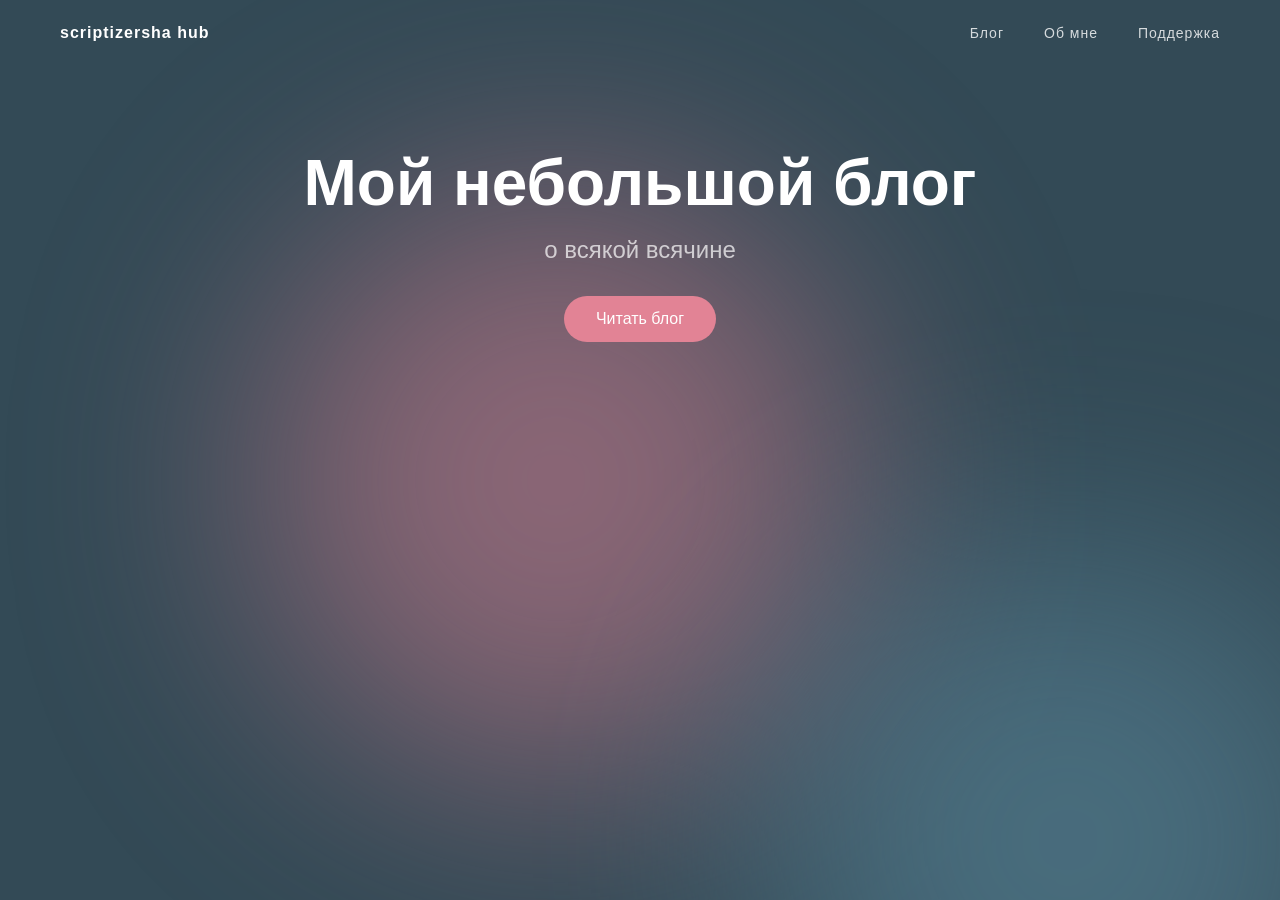
==== index.html @ 99f965ef "Тест изменений" ====
<!DOCTYPE html>
<html lang="ru">
<head>
  <meta charset="UTF-8">
  <meta name="viewport" content="width=device-width, initial-scale=1.0">
  <title>scriptizersha hub</title>

  <!-- Шрифт -->
  <link rel="stylesheet" href="fonts/pp-object-sans.css">

  <!-- Стили -->
  <link rel="stylesheet" href="styles.css">
</head>
<body>
   <div class="bg">
    <div class="blob blob--1"></div>
    <div class="blob blob--2"></div>
  </div>

  <header class="header">
    <div class="container header__inner">
      <div class="logo">scriptizersha hub</div>

      <nav class="nav">
        <a href="#" class="nav__link">Блог</a>
        <a href="#" class="nav__link">Об мне</a>
        <a href="#" class="nav__link">Поддержка</a>
      </nav>
    </div>
  </header>

<main>
  <section class="hero">
    <div class="container hero__inner">
      
      <h1 class="hero__title">Мой небольшой блог</h1>
      <p class="hero__subtitle">о всякой всячине</p>

      <button class="btn">Читать блог</button>

    </div>
  </section>

  </div>
</section>

</main>

<script>
const blob1 = document.querySelector('.blob--1');
const blob2 = document.querySelector('.blob--2');

document.addEventListener('mousemove', (e) => {
  const x = e.clientX / window.innerWidth;
  const y = e.clientY / window.innerHeight;

  // движение с разной скоростью (параллакс)
  blob1.style.transform = `translate(${x * 500}px, ${y * 500}px)`;
  blob2.style.transform = `translate(${x * -500}px, ${y * -500}px)`;
});
</script>

</body>
</html>
---- styles.css ----
* {
  margin: 0;
  padding: 0;
  box-sizing: border-box;
}

body {
  font-family: 'PP Object Sans', sans-serif;
  background-color: #334a56;
  color: #ffffff;
}

/* Container */
.container {
  max-width: 1200px;
  margin: 0 auto;
  padding: 0 20px;
}

/* Header */
.header {
  padding: 24px 0;
}

.header__inner {
  display: flex;
  justify-content: space-between;
  align-items: center;
}

.logo {
  font-weight: 600;
  letter-spacing: 1px;
}

.nav {
  display: flex;
  gap: 40px;
}

.nav__link {
  text-decoration: none;
  color: #fff;
  font-size: 14px;
  letter-spacing: 1px;
  opacity: 0.8;
  transition: opacity 0.3s ease;
}

.nav__link:hover {
  opacity: 1;
}

/* Hero */
.hero {
  text-align: center;
  margin-top: 80px;
}

.hero__inner {
  display: flex;
  flex-direction: column;
  align-items: center;
}

.hero__title {
  font-size: 64px;
  font-weight: 600;
  margin-bottom: 16px;
}

.hero__subtitle {
  font-size: 24px;
  opacity: 0.7;
  margin-bottom: 32px;
}

/* Button */
.btn {
  background-color: #e28395;
  border: none;
  padding: 14px 32px;
  border-radius: 999px;
  font-size: 16px;
  color: white;
  cursor: pointer;
  transition: all 0.3s ease;
}

.btn:hover {
  transform: translateY(-2px);
  box-shadow: 0 8px 20px rgba(0, 0, 0, 0.2);
}

.planet {
  margin-top: 60px;
  display: flex;
  justify-content: center;
}

.planet__img {
  width: 690px;
  max-width: 100%;
  height: auto;
}


/* Responsive */
@media (max-width: 768px) {
  .hero__title {
    font-size: 40px;
  }

  .nav {
    gap: 20px;
  }

  .planet-placeholder {
    width: 300px;
    height: 220px;
  }
}

/* Gallery */
.gallery {
  margin-top: 120px;
}

.gallery__item {
  display: flex;
  align-items: center;
  justify-content: space-between;
  gap: 60px;
  margin-bottom: 120px;
}

.gallery__item--reverse {
  flex-direction: row-reverse;
}

.gallery__image img {
  width: 500px;
  max-width: 100%;
  border-radius: 20px;
}

.gallery__content {
  max-width: 400px;
}

.gallery__title {
  font-size: 32px;
  margin-bottom: 12px;
}

.gallery__subtitle {
  font-size: 16px;
  opacity: 0.7;
  line-height: 1.5;
}

/* Фон */
.bg {
  position: fixed;
  inset: 0;
  z-index: -1;
  overflow: hidden;
}

/* Общий стиль blobs */
.blob {
  position: absolute;
  width: 600px;
  height: 600px;
  border-radius: 50%;
  filter: blur(120px);
  opacity: 0.5;
  pointer-events: none;
  transition: transform 0.2s ease-out;
}

/* Цвета */
.blob--1 {
  background: #e28395;
  top: 20%;
  left: 20%;
}

.blob--2 {
  background: #5f8fa3;
  top: 60%;
  left: 60%;
}
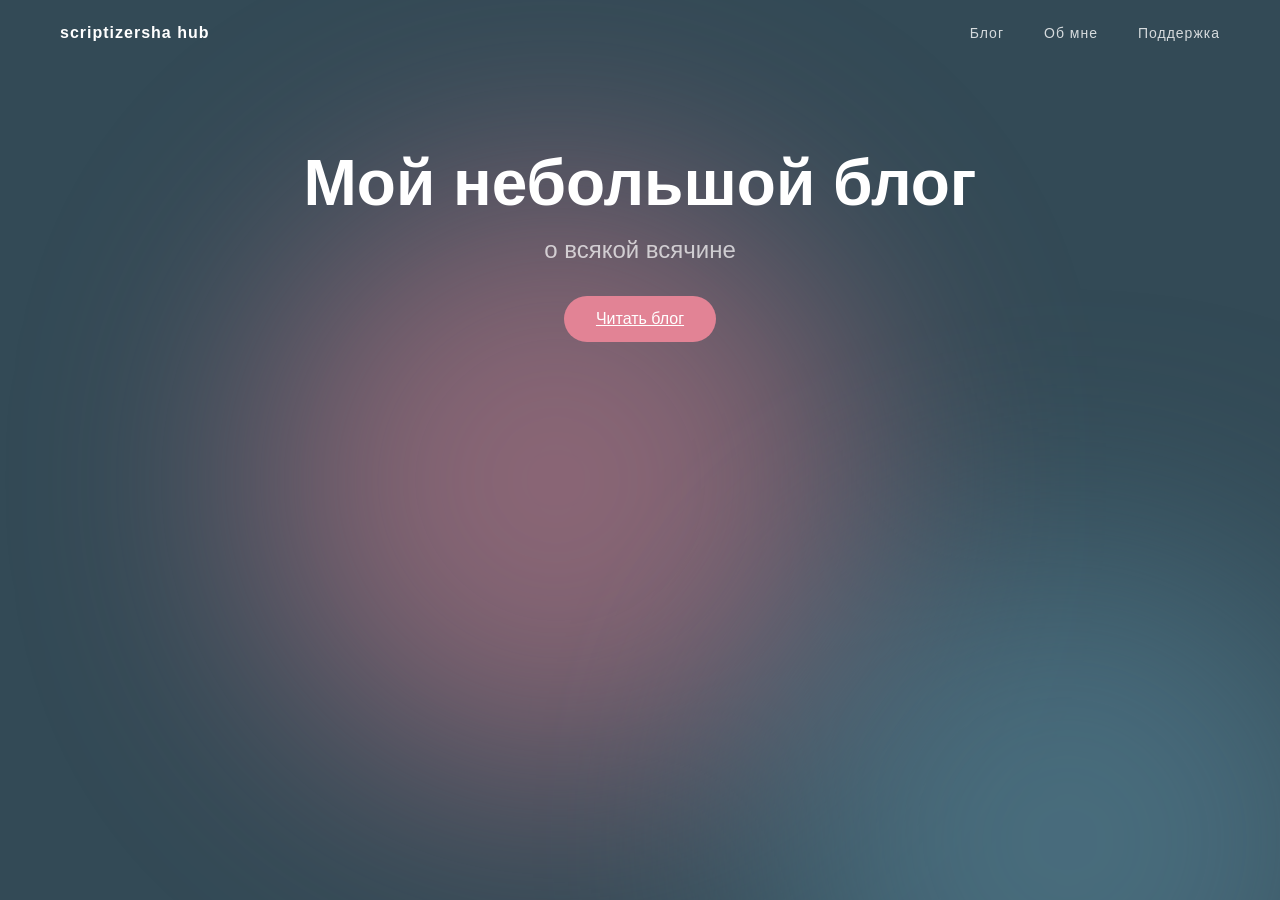
==== commit 0aa4f82a: "Обновил дизайн / добавил блог" ====
--- a/index.html
+++ b/index.html
@@ -1,17 +1,14 @@
 <!DOCTYPE html>
 <html lang="ru">
 <head>
-  <meta charset="UTF-8">
-  <meta name="viewport" content="width=device-width, initial-scale=1.0">
-  <title>scriptizersha hub</title>
+    <meta charset="UTF-8">
+    <meta name="viewport" content="width=device-width, initial-scale=1.0">
+    <title>scriptizersha hub</title>
+    <link rel="stylesheet" href="styles.css"> 
+</head>
 
-  <!-- Шрифт -->
-  <link rel="stylesheet" href="fonts/pp-object-sans.css">
+<body>
 
-  <!-- Стили -->
-  <link rel="stylesheet" href="styles.css">
-</head>
-<body>
    <div class="bg">
     <div class="blob blob--1"></div>
     <div class="blob blob--2"></div>
@@ -36,7 +33,7 @@
       <h1 class="hero__title">Мой небольшой блог</h1>
       <p class="hero__subtitle">о всякой всячине</p>
 
-      <button class="btn">Читать блог</button>
+      <a href="blog.html" class="btn">Читать блог</a>
 
     </div>
   </section>
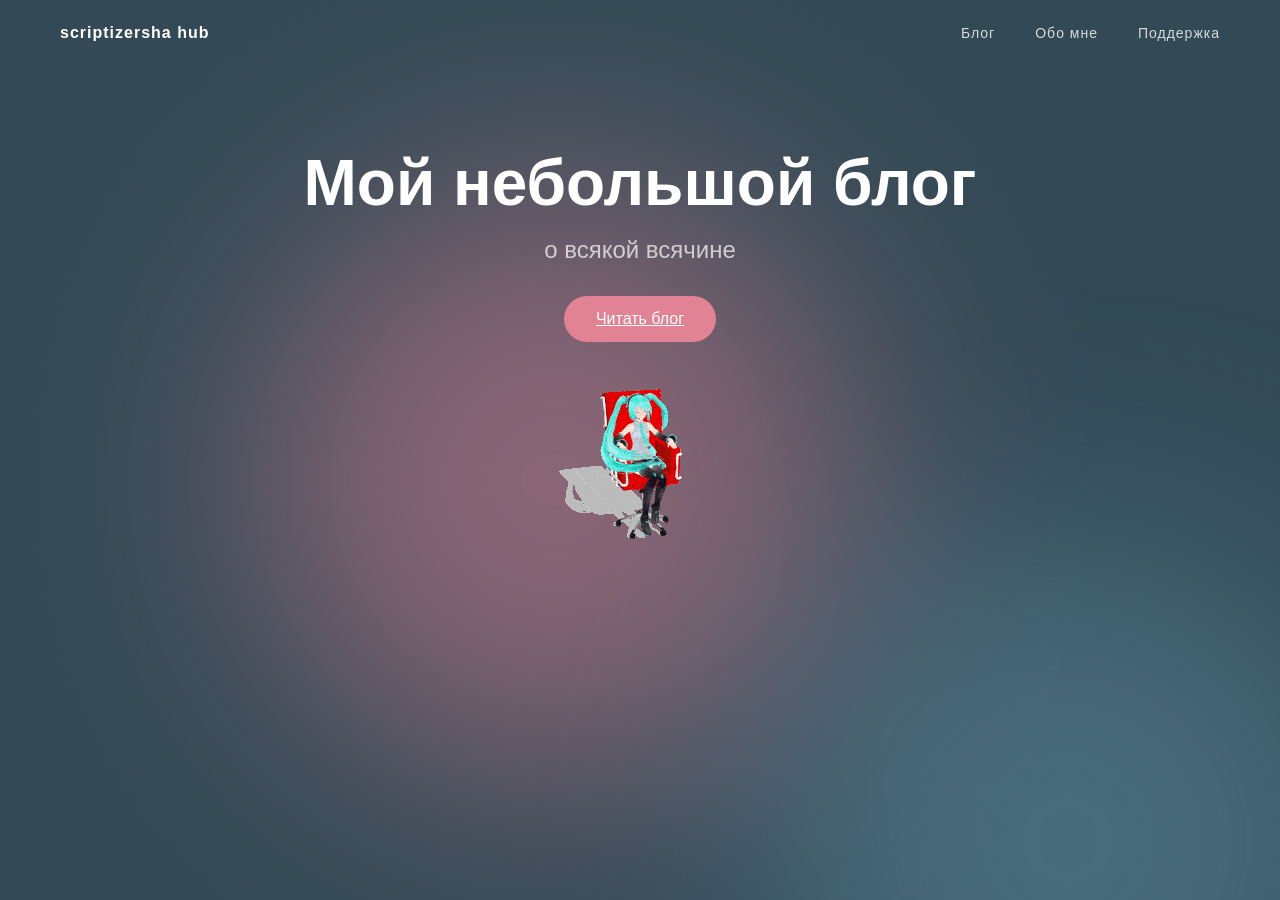
==== commit dc76cd84: "Добавил мику, поправил страницу блога" ====
--- a/index.html
+++ b/index.html
@@ -20,7 +20,7 @@
 
       <nav class="nav">
         <a href="#" class="nav__link">Блог</a>
-        <a href="#" class="nav__link">Об мне</a>
+        <a href="#" class="nav__link">Обо мне</a>
         <a href="#" class="nav__link">Поддержка</a>
       </nav>
     </div>
@@ -34,6 +34,10 @@
       <p class="hero__subtitle">о всякой всячине</p>
 
       <a href="blog.html" class="btn">Читать блог</a>
+
+      <div class="hero__image">
+                <img src="images/whee-miku.gif" alt="Описание изображения">
+            </div>
 
     </div>
   </section>
--- a/styles.css
+++ b/styles.css
@@ -190,4 +190,18 @@
   background: #5f8fa3;
   top: 60%;
   left: 60%;
+}
+
+/* Изображение в hero секции */
+.hero__image {
+    margin-top: 40px;
+    display: flex;
+    justify-content: center;
+}
+
+.hero__image img {
+    max-width: 100%;
+    width: 200px; /* или любой другой размер */
+    height: auto;
+    border-radius: 20px; /* скругление углов, если нужно */
 }
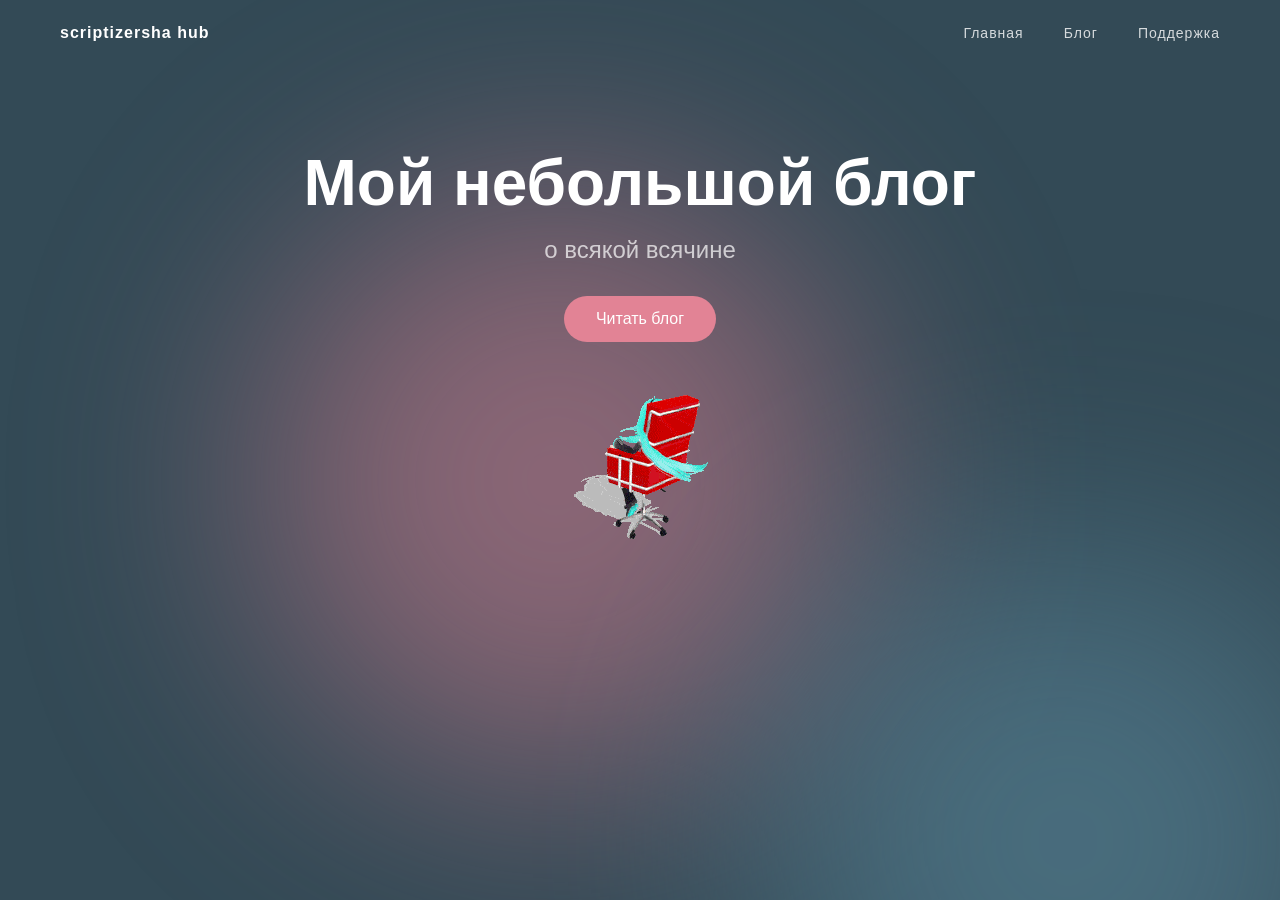
==== commit 3b0c794c: "Добвил страницу поддержки, все еще в процессе создания блога" ====
--- a/index.html
+++ b/index.html
@@ -3,7 +3,7 @@
 <head>
     <meta charset="UTF-8">
     <meta name="viewport" content="width=device-width, initial-scale=1.0">
-    <title>scriptizersha hub</title>
+    <title >scriptizersha hub</title>
     <link rel="stylesheet" href="styles.css"> 
 </head>
 
@@ -16,12 +16,12 @@
 
   <header class="header">
     <div class="container header__inner">
-      <div class="logo">scriptizersha hub</div>
+      <a href="index.html" class="logo">scriptizersha hub</a>
 
       <nav class="nav">
-        <a href="#" class="nav__link">Блог</a>
-        <a href="#" class="nav__link">Обо мне</a>
-        <a href="#" class="nav__link">Поддержка</a>
+        <a href="index.html" class="nav__link">Главная</a>
+        <a href="blog.html" class="nav__link">Блог</a>
+        <a href="support.html" class="nav__link">Поддержка</a>
       </nav>
     </div>
   </header>
--- a/styles.css
+++ b/styles.css
@@ -85,6 +85,7 @@
   color: white;
   cursor: pointer;
   transition: all 0.3s ease;
+  text-decoration: none;
 }
 
 .btn:hover {
@@ -203,5 +204,19 @@
     max-width: 100%;
     width: 200px; /* или любой другой размер */
     height: auto;
+ 
     border-radius: 20px; /* скругление углов, если нужно */
+}
+
+.logo {
+    font-weight: 600;
+    letter-spacing: 1px;
+    text-decoration: none; /* Убираем подчёркивание */
+    color: #fff; /* Цвет текста */
+    cursor: pointer; /* Курсор-указатель */
+    transition: opacity 0.3s ease; /* Плавный эффект */
+}
+
+.logo:hover {
+    opacity: 0.8; /* Эффект при наведении */
 }
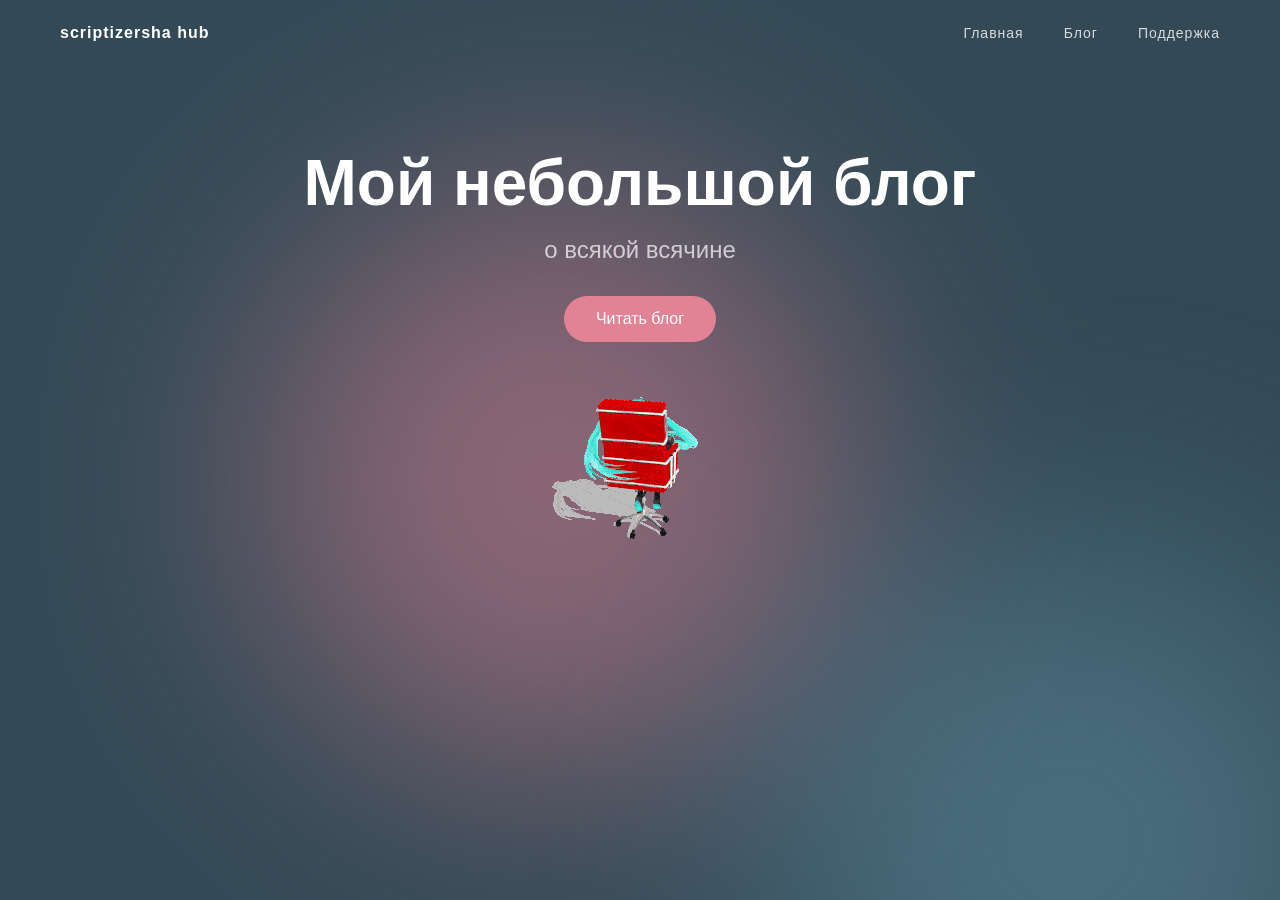
==== commit 8eae3d93: "Добвил страницу анимацию на всех страницах" ====
--- a/index.html
+++ b/index.html
@@ -48,17 +48,17 @@
 </main>
 
 <script>
-const blob1 = document.querySelector('.blob--1');
-const blob2 = document.querySelector('.blob--2');
+  const blob1 = document.querySelector('.blob--1');
+  const blob2 = document.querySelector('.blob--2');
 
-document.addEventListener('mousemove', (e) => {
-  const x = e.clientX / window.innerWidth;
-  const y = e.clientY / window.innerHeight;
+  document.addEventListener('mousemove', (e) => {
+    const x = e.clientX / window.innerWidth;
+    const y = e.clientY / window.innerHeight;
 
-  // движение с разной скоростью (параллакс)
-  blob1.style.transform = `translate(${x * 500}px, ${y * 500}px)`;
-  blob2.style.transform = `translate(${x * -500}px, ${y * -500}px)`;
-});
+    // движение с разной скоростью (параллакс)
+    blob1.style.transform = `translate(${x * 500}px, ${y * 500}px)`;
+    blob2.style.transform = `translate(${x * -500}px, ${y * -500}px)`;
+  });
 </script>
 
 </body>
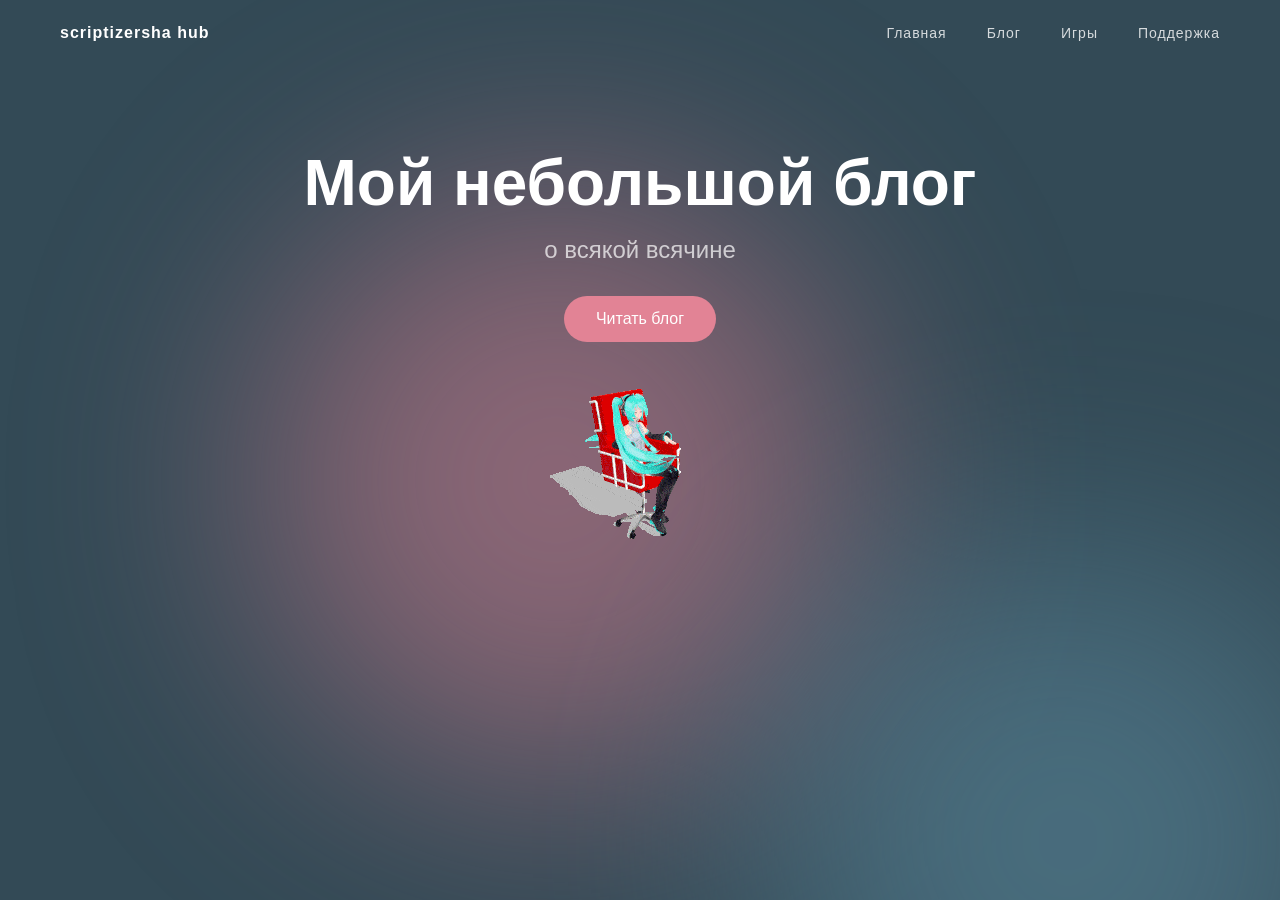
==== commit 77a1114f: "Добавил мини игры" ====
--- a/index.html
+++ b/index.html
@@ -15,16 +15,18 @@
   </div>
 
   <header class="header">
-    <div class="container header__inner">
-      <a href="index.html" class="logo">scriptizersha hub</a>
-
-      <nav class="nav">
-        <a href="index.html" class="nav__link">Главная</a>
-        <a href="blog.html" class="nav__link">Блог</a>
-        <a href="support.html" class="nav__link">Поддержка</a>
-      </nav>
-    </div>
-  </header>
+        <div class="container">
+            <div class="header__inner">
+                <a href="index.html" class="logo">scriptizersha hub</a>
+                <nav class="nav">
+                    <a href="index.html" class="nav__link">Главная</a>
+                    <a href="blog.html" class="nav__link">Блог</a>
+                    <a href="games.html" class="nav__link">Игры</a>
+                    <a href="support.html" class="nav__link">Поддержка</a>
+                </nav>
+            </div>
+        </div>
+    </header>
 
 <main>
   <section class="hero">
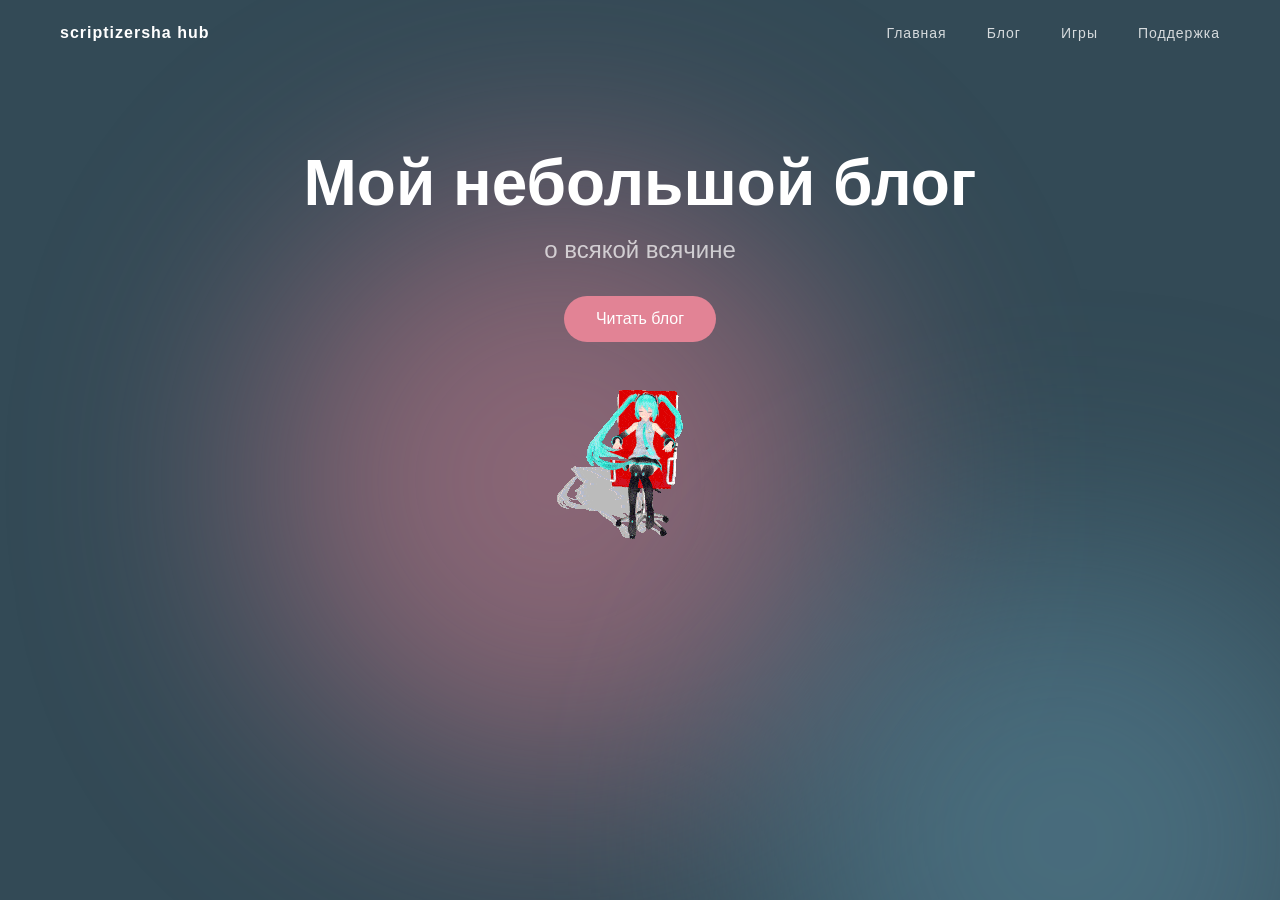
==== commit 451b6278: "Добавил модалку подробнее о пользователе" ====
--- a/index.html
+++ b/index.html
@@ -63,5 +63,49 @@
   });
 </script>
 
+<!-- Модальное окно "Об авторе" -->
+<div class="about-modal" id="aboutModal">
+    <div class="about-modal__overlay"></div>
+    <div class="about-modal__content">
+        <button class="about-modal__close" aria-label="Закрыть">&times;</button>
+        
+        <div class="about-modal__avatar">
+            <img src="avatar.png" alt="scriptizersha">
+        </div>
+        
+        <h2 class="about-modal__title">scriptizersha</h2>
+        <p class="about-modal__subtitle">Разработчик и блогер</p>
+        
+        <div class="about-modal__description">
+            <p>Привет! Я создаю веб-проекты, пишу код и делюсь своими знаниями в блоге. Увлекаюсь астрофотографией и постоянно изучаю что-то новое.</p>
+            <p>Здесь ты найдёшь мои мысли, идеи и заметки о всякой всячине.</p>
+        </div>
+        
+        <div class="about-modal__socials">
+            <a href="https://t.me/your_username" target="_blank" class="social-link social-link--telegram">
+                <svg width="24" height="24" viewBox="0 0 24 24" fill="currentColor">
+                    <path d="M12 0C5.373 0 0 5.373 0 12s5.373 12 12 12 12-5.373 12-12S18.627 0 12 0zm5.894 8.221l-1.97 9.28c-.145.658-.537.818-1.084.508l-3-2.21-1.446 1.394c-.14.18-.357.295-.6.295l.213-3.054 5.56-5.022c.242-.213-.054-.334-.373-.121l-6.869 4.326-2.96-.924c-.64-.203-.658-.64.135-.954l11.566-4.458c.538-.196 1.006.128.832.941z"/>
+                </svg>
+                <span>Telegram</span>
+            </a>
+            
+            <a href="https://youtube.com/@your_channel" target="_blank" class="social-link social-link--youtube">
+                <svg width="24" height="24" viewBox="0 0 24 24" fill="currentColor">
+                    <path d="M23.498 6.186a3.016 3.016 0 0 0-2.122-2.136C19.505 3.545 12 3.545 12 3.545s-7.505 0-9.377.505A3.017 3.017 0 0 0 .502 6.186C0 8.07 0 12 0 12s0 3.93.502 5.814a3.016 3.016 0 0 0 2.122 2.136c1.871.505 9.376.505 9.376.505s7.505 0 9.377-.505a3.015 3.015 0 0 0 2.122-2.136C24 15.93 24 12 24 12s0-3.93-.502-5.814zM9.545 15.568V8.432L15.818 12l-6.273 3.568z"/>
+                </svg>
+                <span>YouTube</span>
+            </a>
+            
+            <a href="https://vk.com/your_id" target="_blank" class="social-link social-link--vk">
+                <svg width="24" height="24" viewBox="0 0 24 24" fill="currentColor">
+                    <path d="M12.725 0C5.884 0 .955 5.219 0 11.927c-.122.852.28 1.276 1.016 1.276h1.638c.736 0 1.02-.383 1.222-1.118C5.442 6.444 8.856 3.28 12.488 3.28c1.676 0 2.616.894 2.616 2.42v.202c0 .67-.353 1.063-1.15 1.063-1.676 0-3.57-.627-5.205-1.79-.465-.322-.8-.182-.8.424v2.49c0 .363.161.706.525.968 1.396 1.004 3.24 1.61 4.754 1.61.67 0 .873.343.873 1.85v2.702c0 .67-.142.8-.465.8-2.676 0-5.734-2.04-7.835-5.81-.322-.565-.645-.747-1.007-.747H2.88c-.736 0-.878.343-.878.706 0 .646.837 3.85 7.715 9.74 3.431 2.98 6.146 3.382 7.543 3.382 2.462 0 2.784-.565 2.784-1.533v-3.524c0-1.132.242-1.355 1.058-1.355h1.638c.736 0 .998.383.998 1.235v.02c0 1.003-.161 2.38-1.15 3.38-2.282 2.36-5.205 3.02-7.95 3.02z"/>
+                </svg>
+                <span>VK</span>
+            </a>
+        </div>
+    </div>
+</div>
+
+<script src="about-modal.js"></script>
 </body>
 </html>
--- a/styles.css
+++ b/styles.css
@@ -219,4 +219,184 @@
 
 .logo:hover {
     opacity: 0.8; /* Эффект при наведении */
+}
+
+/* About Modal */
+.about-modal {
+    position: fixed;
+    top: 0;
+    left: 0;
+    width: 100%;
+    height: 100%;
+    z-index: 10000;
+    display: flex;
+    align-items: center;
+    justify-content: center;
+    opacity: 0;
+    visibility: hidden;
+    transition: all 0.3s ease;
+}
+
+.about-modal.is-open {
+    opacity: 1;
+    visibility: visible;
+}
+
+.about-modal__overlay {
+    position: absolute;
+    top: 0;
+    left: 0;
+    width: 100%;
+    height: 100%;
+    background: rgba(0, 0, 0, 0.7);
+    backdrop-filter: blur(4px);
+}
+
+.about-modal__content {
+    position: relative;
+    background: rgba(51, 74, 86, 0.95);
+    padding: 48px;
+    border-radius: 24px;
+    max-width: 480px;
+    width: 90%;
+    text-align: center;
+    transform: scale(0.9) translateY(20px);
+    transition: all 0.3s ease;
+    border: 1px solid rgba(226, 131, 149, 0.3);
+    box-shadow: 0 20px 60px rgba(0, 0, 0, 0.3);
+}
+
+.about-modal.is-open .about-modal__content {
+    transform: scale(1) translateY(0);
+}
+
+.about-modal__close {
+    position: absolute;
+    top: 16px;
+    right: 16px;
+    background: transparent;
+    border: none;
+    color: #fff;
+    font-size: 32px;
+    cursor: pointer;
+    opacity: 0.6;
+    transition: opacity 0.3s ease;
+    width: 40px;
+    height: 40px;
+    display: flex;
+    align-items: center;
+    justify-content: center;
+    border-radius: 50%;
+}
+
+.about-modal__close:hover {
+    opacity: 1;
+    background: rgba(255, 255, 255, 0.1);
+}
+
+.about-modal__avatar {
+    width: 120px;
+    height: 120px;
+    margin: 0 auto 24px;
+    border-radius: 50%;
+    border: 3px solid #e28395;
+    padding: 4px;
+    overflow: hidden;
+}
+
+.about-modal__avatar img {
+    width: 100%;
+    height: 100%;
+    object-fit: cover;
+    border-radius: 50%;
+}
+
+.about-modal__title {
+    font-size: 28px;
+    font-weight: 600;
+    margin-bottom: 8px;
+    color: #fff;
+}
+
+.about-modal__subtitle {
+    font-size: 16px;
+    opacity: 0.7;
+    margin-bottom: 24px;
+    color: #fff;
+}
+
+.about-modal__description {
+    margin-bottom: 32px;
+}
+
+.about-modal__description p {
+    font-size: 15px;
+    line-height: 1.6;
+    opacity: 0.8;
+    margin-bottom: 12px;
+}
+
+.about-modal__description p:last-child {
+    margin-bottom: 0;
+}
+
+.about-modal__socials {
+    display: flex;
+    flex-direction: column;
+    gap: 12px;
+}
+
+.social-link {
+    display: flex;
+    align-items: center;
+    gap: 12px;
+    padding: 14px 24px;
+    background: rgba(255, 255, 255, 0.05);
+    border-radius: 12px;
+    text-decoration: none;
+    color: #fff;
+    font-size: 15px;
+    transition: all 0.3s ease;
+    border: 1px solid rgba(255, 255, 255, 0.1);
+}
+
+.social-link:hover {
+    transform: translateY(-2px);
+    background: rgba(255, 255, 255, 0.1);
+    border-color: #e28395;
+}
+
+.social-link svg {
+    flex-shrink: 0;
+}
+
+.social-link--telegram:hover {
+    background: rgba(0, 136, 204, 0.2);
+    border-color: #0088cc;
+}
+
+.social-link--youtube:hover {
+    background: rgba(255, 0, 0, 0.2);
+    border-color: #ff0000;
+}
+
+.social-link--vk:hover {
+    background: rgba(0, 119, 255, 0.2);
+    border-color: #0077ff;
+}
+
+/* Responsive */
+@media (max-width: 768px) {
+    .about-modal__content {
+        padding: 32px 24px;
+    }
+    
+    .about-modal__title {
+        font-size: 24px;
+    }
+    
+    .about-modal__avatar {
+        width: 100px;
+        height: 100px;
+    }
 }
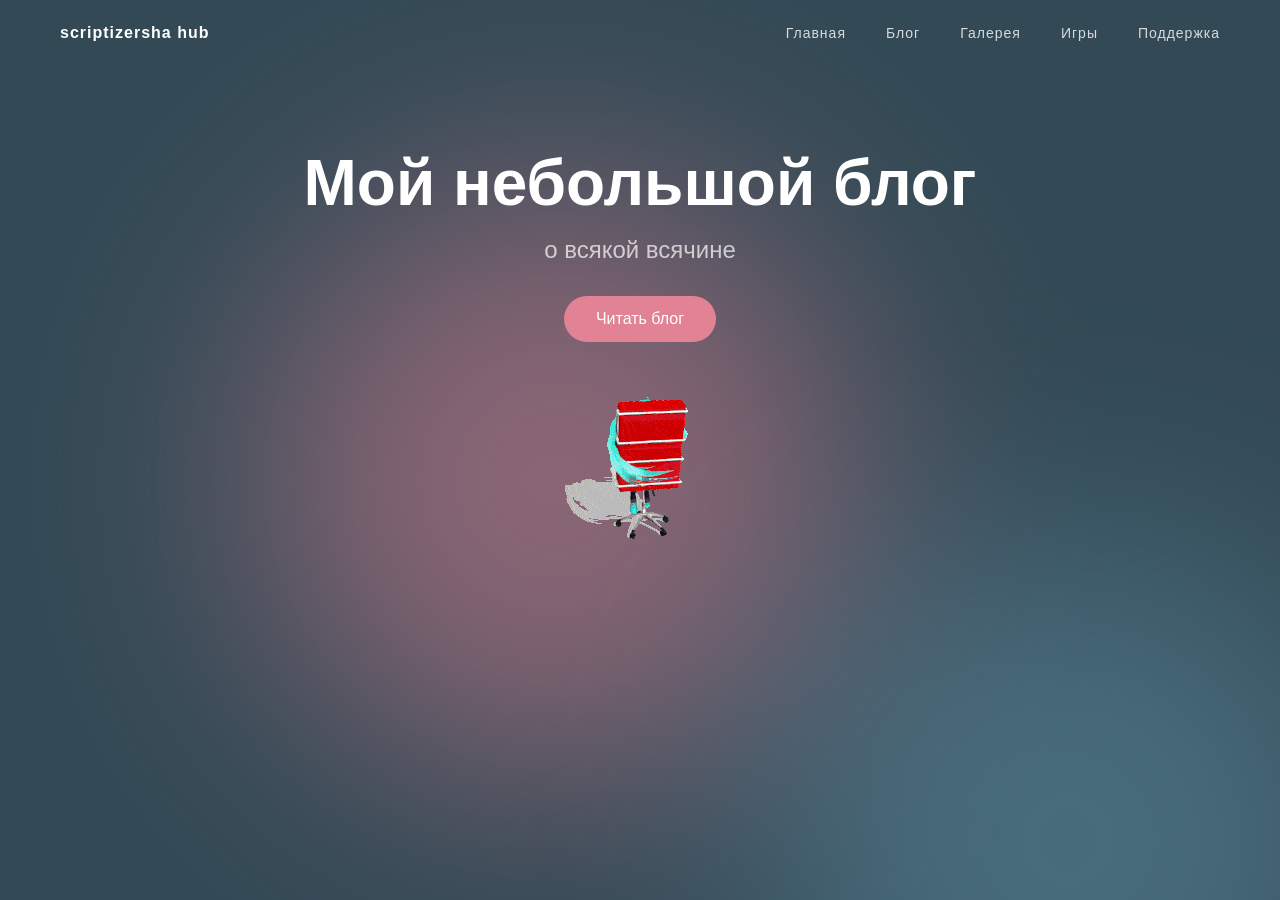
==== commit fba4dc9a: "Сверстана галлерея" ====
--- a/index.html
+++ b/index.html
@@ -21,6 +21,7 @@
                 <nav class="nav">
                     <a href="index.html" class="nav__link">Главная</a>
                     <a href="blog.html" class="nav__link">Блог</a>
+                    <a href="gallery.html" class="nav__link">Галерея</a>
                     <a href="games.html" class="nav__link">Игры</a>
                     <a href="support.html" class="nav__link">Поддержка</a>
                 </nav>
@@ -63,49 +64,5 @@
   });
 </script>
 
-<!-- Модальное окно "Об авторе" -->
-<div class="about-modal" id="aboutModal">
-    <div class="about-modal__overlay"></div>
-    <div class="about-modal__content">
-        <button class="about-modal__close" aria-label="Закрыть">&times;</button>
-        
-        <div class="about-modal__avatar">
-            <img src="avatar.png" alt="scriptizersha">
-        </div>
-        
-        <h2 class="about-modal__title">scriptizersha</h2>
-        <p class="about-modal__subtitle">Разработчик и блогер</p>
-        
-        <div class="about-modal__description">
-            <p>Привет! Я создаю веб-проекты, пишу код и делюсь своими знаниями в блоге. Увлекаюсь астрофотографией и постоянно изучаю что-то новое.</p>
-            <p>Здесь ты найдёшь мои мысли, идеи и заметки о всякой всячине.</p>
-        </div>
-        
-        <div class="about-modal__socials">
-            <a href="https://t.me/your_username" target="_blank" class="social-link social-link--telegram">
-                <svg width="24" height="24" viewBox="0 0 24 24" fill="currentColor">
-                    <path d="M12 0C5.373 0 0 5.373 0 12s5.373 12 12 12 12-5.373 12-12S18.627 0 12 0zm5.894 8.221l-1.97 9.28c-.145.658-.537.818-1.084.508l-3-2.21-1.446 1.394c-.14.18-.357.295-.6.295l.213-3.054 5.56-5.022c.242-.213-.054-.334-.373-.121l-6.869 4.326-2.96-.924c-.64-.203-.658-.64.135-.954l11.566-4.458c.538-.196 1.006.128.832.941z"/>
-                </svg>
-                <span>Telegram</span>
-            </a>
-            
-            <a href="https://youtube.com/@your_channel" target="_blank" class="social-link social-link--youtube">
-                <svg width="24" height="24" viewBox="0 0 24 24" fill="currentColor">
-                    <path d="M23.498 6.186a3.016 3.016 0 0 0-2.122-2.136C19.505 3.545 12 3.545 12 3.545s-7.505 0-9.377.505A3.017 3.017 0 0 0 .502 6.186C0 8.07 0 12 0 12s0 3.93.502 5.814a3.016 3.016 0 0 0 2.122 2.136c1.871.505 9.376.505 9.376.505s7.505 0 9.377-.505a3.015 3.015 0 0 0 2.122-2.136C24 15.93 24 12 24 12s0-3.93-.502-5.814zM9.545 15.568V8.432L15.818 12l-6.273 3.568z"/>
-                </svg>
-                <span>YouTube</span>
-            </a>
-            
-            <a href="https://vk.com/your_id" target="_blank" class="social-link social-link--vk">
-                <svg width="24" height="24" viewBox="0 0 24 24" fill="currentColor">
-                    <path d="M12.725 0C5.884 0 .955 5.219 0 11.927c-.122.852.28 1.276 1.016 1.276h1.638c.736 0 1.02-.383 1.222-1.118C5.442 6.444 8.856 3.28 12.488 3.28c1.676 0 2.616.894 2.616 2.42v.202c0 .67-.353 1.063-1.15 1.063-1.676 0-3.57-.627-5.205-1.79-.465-.322-.8-.182-.8.424v2.49c0 .363.161.706.525.968 1.396 1.004 3.24 1.61 4.754 1.61.67 0 .873.343.873 1.85v2.702c0 .67-.142.8-.465.8-2.676 0-5.734-2.04-7.835-5.81-.322-.565-.645-.747-1.007-.747H2.88c-.736 0-.878.343-.878.706 0 .646.837 3.85 7.715 9.74 3.431 2.98 6.146 3.382 7.543 3.382 2.462 0 2.784-.565 2.784-1.533v-3.524c0-1.132.242-1.355 1.058-1.355h1.638c.736 0 .998.383.998 1.235v.02c0 1.003-.161 2.38-1.15 3.38-2.282 2.36-5.205 3.02-7.95 3.02z"/>
-                </svg>
-                <span>VK</span>
-            </a>
-        </div>
-    </div>
-</div>
-
-<script src="about-modal.js"></script>
 </body>
 </html>
